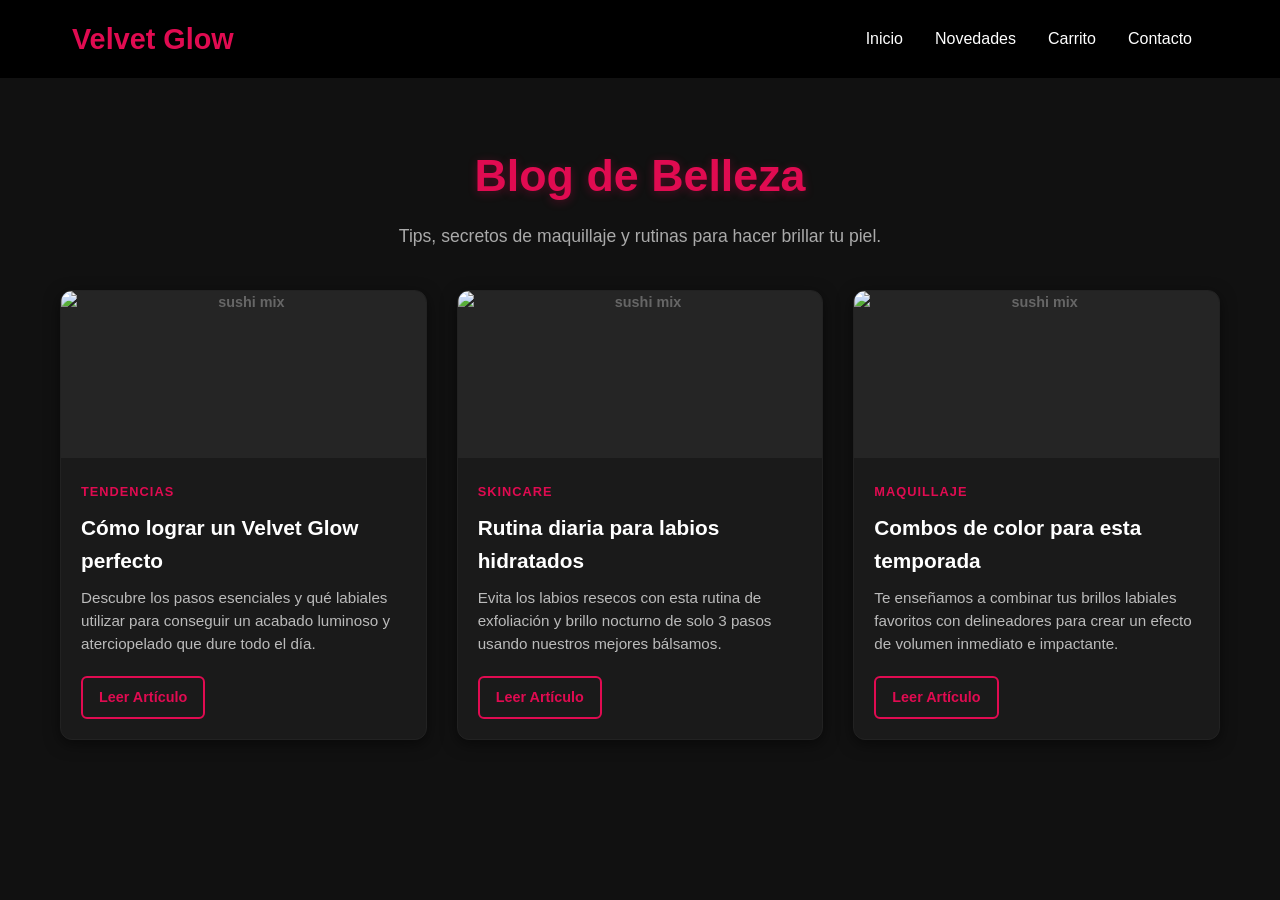
==== blog.html @ 14e3af67 "index.html" ====
<!DOCTYPE html>
<html lang="es">
<head>
    <meta charset="UTF-8">
    <meta name="viewport" content="width=device-width, initial-scale=1.0">
    <title>Velvet Glow - Blog de Belleza</title>
    <link rel="stylesheet" href="styles.css"> 
    
    <style>
        body {
            background-color: #111; /* Fondo oscuro elegante */
            color: #fff;
            font-family: sans-serif;
        }

        .blog-container {
            padding-top: 140px;
            max-width: 1200px;
            margin: 0 auto;
            text-align: center;
            padding-bottom: 50px;
        }

        .blog-title {
            color: #e00b51;
            font-size: 2.8rem;
            margin-bottom: 10px;
            text-shadow: 0px 2px 10px rgba(224, 11, 81, 0.3);
        }

        .blog-subtitle {
            color: #aaa;
            font-size: 1.1rem;
            margin-bottom: 40px;
        }

        /* Rejilla interactiva para los artículos del blog */
        .blog-grid {
            display: grid;
            grid-template-columns: repeat(auto-fit, minmax(300px, 1fr));
            gap: 30px;
            padding: 0 20px;
        }

        /* Tarjeta de artículo interactiva - AJUSTADA PARA PERSPECTIVA 3D */
        .blog-card {
            background-color: transparent; 
            min-height: 450px; /* Asegura espacio suficiente para que se vea todo el texto */
            perspective: 1000px; 
        }

        /* EFECTO DE GIRO CON REBOTE (cubic-bezier) */
        .blog-card-inner {
            position: relative;
            width: 100%;
            height: 100%;
            transition: transform 0.8s cubic-bezier(0.175, 0.885, 0.32, 1.275); /* Curva de rebote */
            transform-style: preserve-3d;
        }

        .blog-card:hover .blog-card-inner {
            transform: rotateY(180deg);
        }

        /* Caras Frontal y Trasera */
        .blog-card-front, .blog-card-back {
            position: absolute;
            top: 0;
            left: 0;
            width: 100%;
            height: 100%;
            -webkit-backface-visibility: hidden;
            backface-visibility: hidden;
            border-radius: 12px;
            box-shadow: 0 4px 15px rgba(0,0,0,0.5);
            border: 1px solid #222;
            box-sizing: border-box;
            transition: border-color 0.4s ease, box-shadow 0.4s ease; /* Transición suave para el brillo */
        }

        /* --- NUEVO: AL PASAR EL MOUSE, GIRA Y AÑADE UN BRILLO ROSA NEÓN DIFUMINADO --- */
        .blog-card:hover .blog-card-front,
        .blog-card:hover .blog-card-back {
            border-color: #e00b51;
            box-shadow: 0 0 25px rgba(224, 11, 81, 0.6); /* Brillo neón difuminado */
        }

        /* Cara frontal con tus estilos originales */
        .blog-card-front {
            background-color: #1a1a1a;
            display: flex;
            flex-direction: column;
        }

        /* Cara trasera nueva - mantiene tus mismos colores */
        .blog-card-back {
            background-color: #1a1a1a;
            transform: rotateY(180deg);
            padding: 25px;
            display: flex;
            flex-direction: column;
            justify-content: center;
            align-items: center;
            text-align: center;
        }

        .blog-card-image {
            width: 100%;
            height: 200px;
            background-color: #252525;
            display: flex;
            align-items: center;
            justify-content: center;
            border-top-left-radius: 11px; 
            border-top-right-radius: 11px;
            overflow: hidden; 
            color: #666;
            font-weight: bold;
            font-size: 0.9rem;
        }
        
        .blog-card-image img {
            width: 100%;
            height: 100%;
            object-fit: cover; 
        }
        
        .blog-card-content {
            padding: 20px;
            text-align: left;
        }

        .blog-card-tag {
            color: #e00b51;
            font-size: 0.8rem;
            text-transform: uppercase;
            font-weight: bold;
            letter-spacing: 1px;
            margin-bottom: 8px;
            display: inline-block;
        }

        .blog-card-title {
            font-size: 1.3rem;
            margin: 0 0 10px 0;
            color: #fff;
        }

        .blog-card-excerpt {
            color: #bbb;
            font-size: 0.95rem;
            line-height: 1.5;
            margin-bottom: 20px;
        }

        /* Botón interactivo "Leer más" */
        .blog-btn {
            display: inline-block;
            background-color: transparent;
            color: #e00b51;
            border: 2px solid #e00b51;
            padding: 8px 16px;
            border-radius: 6px;
            text-decoration: none;
            font-weight: bold;
            font-size: 0.9rem;
            transition: background-color 0.3s ease, color 0.3s ease;
        }

        .blog-btn:hover {
            background-color: #e00b51;
            color: #fff;
        }
    </style>
</head>
<body>

    <header>
        <nav>
            <div class="logo">
                <h1>Velvet Glow</h1>
            </div>
            <ul class="nav-links">
                <li class="dropdown">
                    <a href="index.html">Inicio</a>
                    <ul class="dropdown-content">
                        <li><a href="blog.html">Blog de Belleza</a></li>
                        <li><a href="lanzamientos.html">Nuevos lanzamientos</a></li>
                        <li><a href="labios.html">Labios & Brillos</a></li>
                        <li><a href="combos.html">Combos especiales</a></li>
                    </ul>
                </li>
                <li><a href="novedades.html">Novedades</a></li>
                <li><a href="carro.html">Carrito</a></li>
                <li><a href="contacto.html">Contacto</a></li>
            </ul>
        </nav>
    </header>

    <main class="blog-container">
        <h2 class="blog-title">Blog de Belleza</h2>
        <p class="blog-subtitle">Tips, secretos de maquillaje y rutinas para hacer brillar tu piel.</p>
        
        <div class="blog-grid">
            
            <article class="blog-card">
                <div class="blog-card-inner">
                    <div class="blog-card-front">
                        <div class="blog-card-image">
                            <img src="img/blog1.jpg" alt="sushi mix">
                        </div>
                        <div class="blog-card-content">
                            <span class="blog-card-tag">Tendencias</span>
                            <h3 class="blog-card-title">Cómo lograr un Velvet Glow perfecto</h3>
                            <p class="blog-card-excerpt">Descubre los pasos esenciales y qué labiales utilizar para conseguir un acabado luminoso y aterciopelado que dure todo el día.</p>
                            <a href="#" class="blog-btn">Leer Artículo</a>
                        </div>
                    </div>
                    <div class="blog-card-back">
                        <h3 class="blog-card-title">Más Información</h3>
                        <p class="blog-card-excerpt">Aquí puedes escribir el texto que quieras que aparezca detrás de la tarjeta 1 de forma fácil y cómoda.</p>
                    </div>
                </div>
            </article>

            <article class="blog-card">
                <div class="blog-card-inner">
                    <div class="blog-card-front">
                        <div class="blog-card-image">
                             <img src="img/Gemini_Generated_Image_mgi48kmgi48kmgi4.png" alt="sushi mix">
                        </div>
                        <div class="blog-card-content">
                            <span class="blog-card-tag">Skincare</span>
                            <h3 class="blog-card-title">Rutina diaria para labios hidratados</h3>
                            <p class="blog-card-excerpt">Evita los labios resecos con esta rutina de exfoliación y brillo nocturno de solo 3 pasos usando nuestros mejores bálsamos.</p>
                            <a href="#" class="blog-btn">Leer Artículo</a>
                        </div>
                    </div>
                    <div class="blog-card-back">
                        <h3 class="blog-card-title">Secretos de Skincare</h3>
                        <p class="blog-card-excerpt">Aquí puedes colocar contenido extra o tips adicionales sobre el cuidado y la hidratación de los labios.</p>
                    </div>
                </div>
            </article>

            <article class="blog-card">
                <div class="blog-card-inner">
                    <div class="blog-card-front">
                        <div class="blog-card-image">
                             <img src="img/blog3.jpg" alt="sushi mix">
                        </div>
                        <div class="blog-card-content">
                            <span class="blog-card-tag">Maquillaje</span>
                            <h3 class="blog-card-title">Combos de color para esta temporada</h3>
                            <p class="blog-card-excerpt">Te enseñamos a combinar tus brillos labiales favoritos con delineadores para crear un efecto de volumen inmediato e impactante.</p>
                            <a href="#" class="blog-btn">Leer Artículo</a>
                        </div>
                    </div>
                    <div class="blog-card-back">
                        <h3 class="blog-card-title">Combinaciones de Color</h3>
                        <p class="blog-card-excerpt">Añade aquí el texto adicional que complemente las combinaciones perfectas de maquillaje de esta temporada.</p>
                    </div>
                </div>
            </article>

        </div>
    </main>

</body>
</html>
---- styles.css ----
/* ==========================================
   1. ESTILOS GENERALES Y BASE
   ========================================== */
* {
    padding: 0;
    margin: 0;
    box-sizing: border-box;
}

html {
    scroll-behavior: smooth;
}

body {
    font-family: 'Arial', sans-serif;
    line-height: 1.6;
    background-color: #f9f9f9;
}

/* ==========================================
   2. CABECERA Y NAVEGACIÓN (MENÚ)
   ========================================== */
header {
    background-color: #000;
    color: white;
    padding: 1rem 0;
    position: fixed;
    width: 100%;
    z-index: 1000;
}

nav {
    max-width: 1200px;
    margin: 0 auto;
    display: flex;
    justify-content: space-between;
    align-items: center;
    padding: 0 2rem;
}

.logo h1 {
    font-size: 1.8rem;
    color: #e00b51; /* Color rosa Velvet */
}

.nav-links {
    display: flex;
    list-style: none;
    align-items: center;
}

.nav-links li a {
    color: white;
    text-decoration: none;
    padding: .5rem 1rem;
    display: block;
}

.nav-links li a:hover {
    color: #F5276C;
}

/* ==========================================
   3. MENÚ DESPLEGABLE (DROPDOWN DE INICIO)
   ========================================== */
.nav-links .dropdown {
    position: relative;
    display: inline-block;
}

.nav-links .dropdown-content {
    display: none; /* Se oculta por defecto */
    position: absolute;
    top: 100%; /* Cae justo abajo de Inicio */
    left: 0;
    background-color: #ffffff; /* Fondo blanco */
    min-width: 180px;
    box-shadow: 0px 8px 16px rgba(0, 0, 0, 0.2);
    padding: 0;
    margin: 0;
    list-style: none;
    border-radius: 4px;
    z-index: 9999;
}

.nav-links .dropdown-content li {
    display: block;
    width: 100%;
}

.nav-links .dropdown-content li a {
    color: #1a1a1a !important; /* Texto negro en el despliegue */
    padding: 12px 16px !important;
    text-decoration: none;
    display: block !important;
    text-align: left;
    font-size: 14px;
    transition: background 0.2s ease;
}

.nav-links .dropdown-content li a:hover {
    background-color: #f5f0eb !important; /* Fondo nude al pasar mouse */
    color: #ff0055 !important; /* Letras rosas */
}

.nav-links .dropdown:hover .dropdown-content {
    display: block !important; /* Muestra el menú al pasar el mouse */
}

/* ==========================================
   4. SECCIÓN HERO (PORTADA PRINCIPAL)
   ========================================== */
.hero {
    height: 100vh;
    background: linear-gradient(rgba(0,0,0, 0.5), rgba(0,0,0, 0.5)), url('img/chica.png') center/cover;
    display: flex;
    align-items: center;
    justify-content: center;
    text-align: center;
    color: white;
}

.hero-content h2 {
    font-size: 3rem;
    margin-bottom: 1rem;
}

.hero-content p {
    font-weight: bold;
    font-size: 1.5rem;
}

.btn {
    display: inline-block;
    padding: 1rem 2rem;
    background-color: #F5276C;
    color: white;
    text-decoration: none;
    border-radius: 5px;
    margin-top: 20px;
    transition: background 0.3s;
}

.btn:hover {
    background-color: #fc72a0;
}

/* ==========================================
   SECCIÓN DE PRODUCTOS (SOLO CAJAS)
   ========================================== */
.menu-section {
    padding: 5rem 2rem;
    background-color: transparent; /* Se adapta al fondo gris de tu página */
    text-align: center;
}

.menu-section h2 {
    margin-bottom: 10px;
    font-size: 2.8rem;
    color: #242424; /* Título principal en blanco */
}

/* Subtítulo legible en tu fondo gris oscuro */
.menu-section p {
    color: #e0e0e0; 
    margin-bottom: 3rem;
}

/* Contenedor en cuadrícula */
.menu-grid {
    display: grid;
    grid-template-columns: repeat(auto-fit, minmax(300px, 1fr));
    gap: 2rem;
    max-width: 1200px;
    margin: 0 auto;
}

/* Tarjeta contenedora blanca */
.menu-item {
    background-color: #ffffff;
    padding: 1.5rem;
    border-radius: 12px;
    box-shadow: 0 4px 15px rgba(0,0,0, 0.15);
    text-align: center;
    color: #1a1a1a; /* Asegura que los textos internos sean oscuros */
}

/* ARREGLO PARA LA FOTO: Quita el gris feo y hace resaltar el cosmético */
.menu-item img {
    width: 100%;
    height: 200px;
    object-fit: contain;
    background-color: #f5f5f5; /* Fondo claro sutil detrás de la foto */
    border-radius: 8px;
    padding: 10px; /* Evita que el producto toque los bordes del recuadro */
}

.menu-item h3 {
    margin: 1.2rem 0 0.5rem 0;
    font-size: 1.3rem;
    color: #1a1a1a;
}

.menu-item p {
    color: #555555; /* Descripción en gris oscuro para que sea legible */
    font-size: 0.95rem;
    margin-bottom: 1rem;
}

.precio {
    display: block;
    color: #e00b51; /* Color rosa Velvet para el precio */
    font-weight: bold;
    font-size: 1.3rem;
    margin-top: 1rem;
}

/* ==========================================
   6. FORMULARIO DE PEDIDOS Y CONTACTO
   ========================================== */
.reservas-section {
    padding: 5rem 2rem;
    background-color: #fff;
    text-align: center;
}

.reserva-form {
    max-width: 600px;
    margin: 2rem auto;
    display: grid;
    gap: 1rem;
}

.reserva-form input,
.reserva-form select {
    padding: 0.8rem;
    border: 1px solid #ddd;
    border-radius: 5px;
}

.contacto-section {
    padding: 5rem 2rem;
    background-color: #f9f9f9;
    text-align: center;
}

.contacto-info {
    display: flex;
    justify-content: center;
    gap: 3rem;
    margin-top: 2rem;
}

.contacto-info i {
    font-size: 2rem;
    color: #e00b51;
    margin-bottom: 1rem;
}

footer {
    background-color: black;
    color: white;
    text-align: center;
    padding: 1rem;
}

/* ==========================================
   7. ADAPTACIÓN PARA CELULARES
   ========================================== */
@media (max-width: 430px) {
    header {
        position: static;
    }
    header nav {
        display: flex;
        flex-direction: column;
    }
    .nav-links {
        flex-direction: column;
        margin: 1rem 0;
        text-align: center;
        gap: 1rem;
    }
    .nav-links .dropdown-content {
        position: static;
        box-shadow: none;
        background-color: #111;
    }
    .nav-links .dropdown-content li a {
        color: #fff !important;
        text-align: center;
    }
}
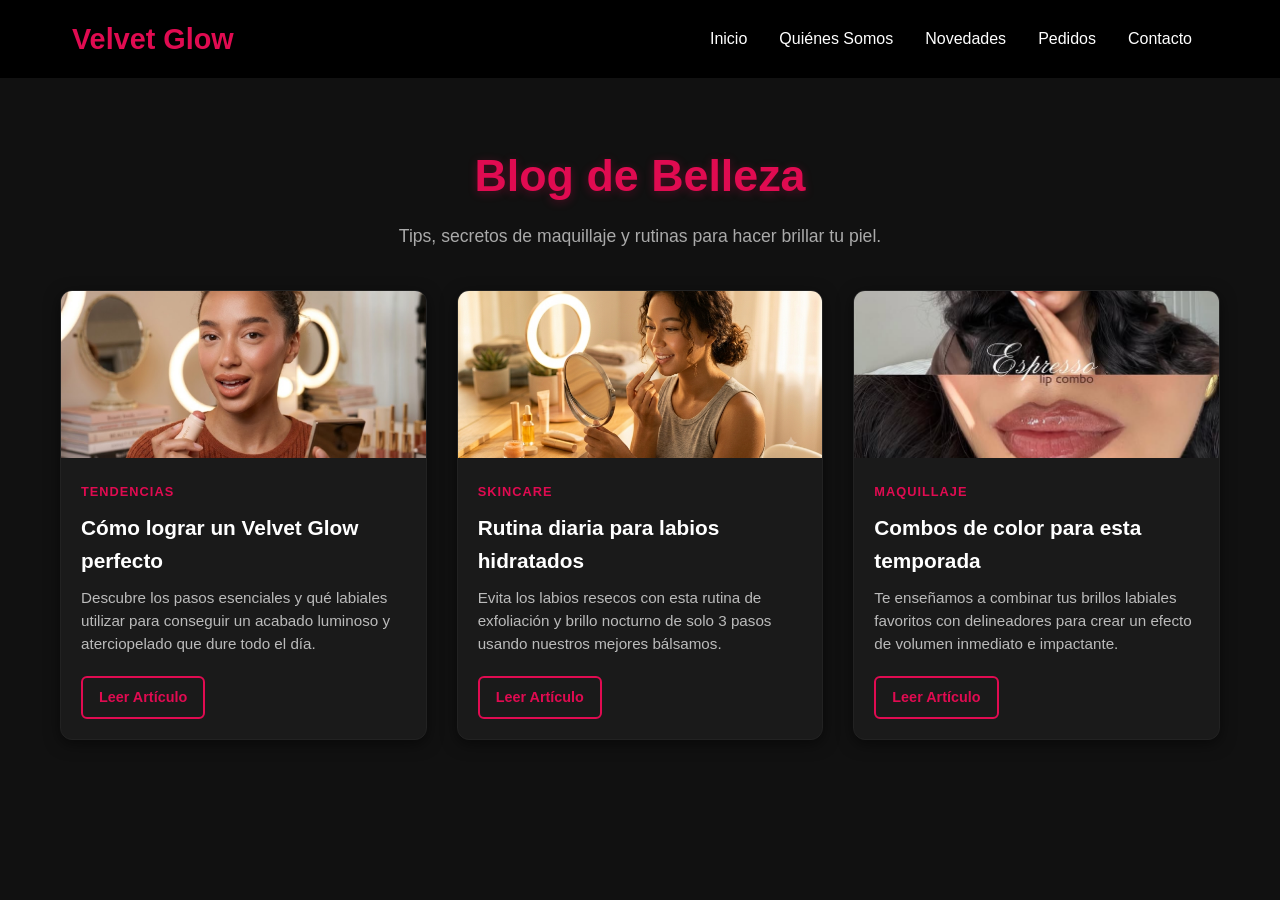
==== commit 0bdfe959: "Update blog.html" ====
--- a/blog.html
+++ b/blog.html
@@ -8,7 +8,7 @@
     
     <style>
         body {
-            background-color: #111; /* Fondo oscuro elegante */
+            background-color: #111; 
             color: #fff;
             font-family: sans-serif;
         }
@@ -34,7 +34,6 @@
             margin-bottom: 40px;
         }
 
-        /* Rejilla interactiva para los artículos del blog */
         .blog-grid {
             display: grid;
             grid-template-columns: repeat(auto-fit, minmax(300px, 1fr));
@@ -42,19 +41,17 @@
             padding: 0 20px;
         }
 
-        /* Tarjeta de artículo interactiva - AJUSTADA PARA PERSPECTIVA 3D */
         .blog-card {
             background-color: transparent; 
-            min-height: 450px; /* Asegura espacio suficiente para que se vea todo el texto */
+            min-height: 450px; 
             perspective: 1000px; 
         }
 
-        /* EFECTO DE GIRO CON REBOTE (cubic-bezier) */
         .blog-card-inner {
             position: relative;
             width: 100%;
             height: 100%;
-            transition: transform 0.8s cubic-bezier(0.175, 0.885, 0.32, 1.275); /* Curva de rebote */
+            transition: transform 0.8s cubic-bezier(0.175, 0.885, 0.32, 1.275); 
             transform-style: preserve-3d;
         }
 
@@ -62,7 +59,6 @@
             transform: rotateY(180deg);
         }
 
-        /* Caras Frontal y Trasera */
         .blog-card-front, .blog-card-back {
             position: absolute;
             top: 0;
@@ -175,24 +171,28 @@
 </head>
 <body>
 
-    <header>
+        <header>
         <nav>
             <div class="logo">
                 <h1>Velvet Glow</h1>
             </div>
             <ul class="nav-links">
+                <!-- Aquí vuelve tu cuadro blanco desplegable con tus páginas nuevas -->
                 <li class="dropdown">
-                    <a href="index.html">Inicio</a>
+                    <a href="index (1).html">Inicio</a>
                     <ul class="dropdown-content">
                         <li><a href="blog.html">Blog de Belleza</a></li>
                         <li><a href="lanzamientos.html">Nuevos lanzamientos</a></li>
                         <li><a href="labios.html">Labios & Brillos</a></li>
                         <li><a href="combos.html">Combos especiales</a></li>
+                        <li><a href="carro.html">Carrito</a></li>
                     </ul>
                 </li>
-                <li><a href="novedades.html">Novedades</a></li>
-                <li><a href="carro.html">Carrito</a></li>
-                <li><a href="contacto.html">Contacto</a></li>
+                <!-- Aquí recuperamos tus secciones originales de la página principal -->
+                <li><a href="index (1).html#quienes-somos">Quiénes Somos</a></li>
+                <li><a href="index (1).html#menu">Novedades</a></li>
+                <li><a href="index (1).html#reservas">Pedidos</a></li>
+                <li><a href="index (1).html#contacto">Contacto</a></li>
             </ul>
         </nav>
     </header>
@@ -267,4 +267,4 @@
     </main>
 
 </body>
-</html>+</html>
